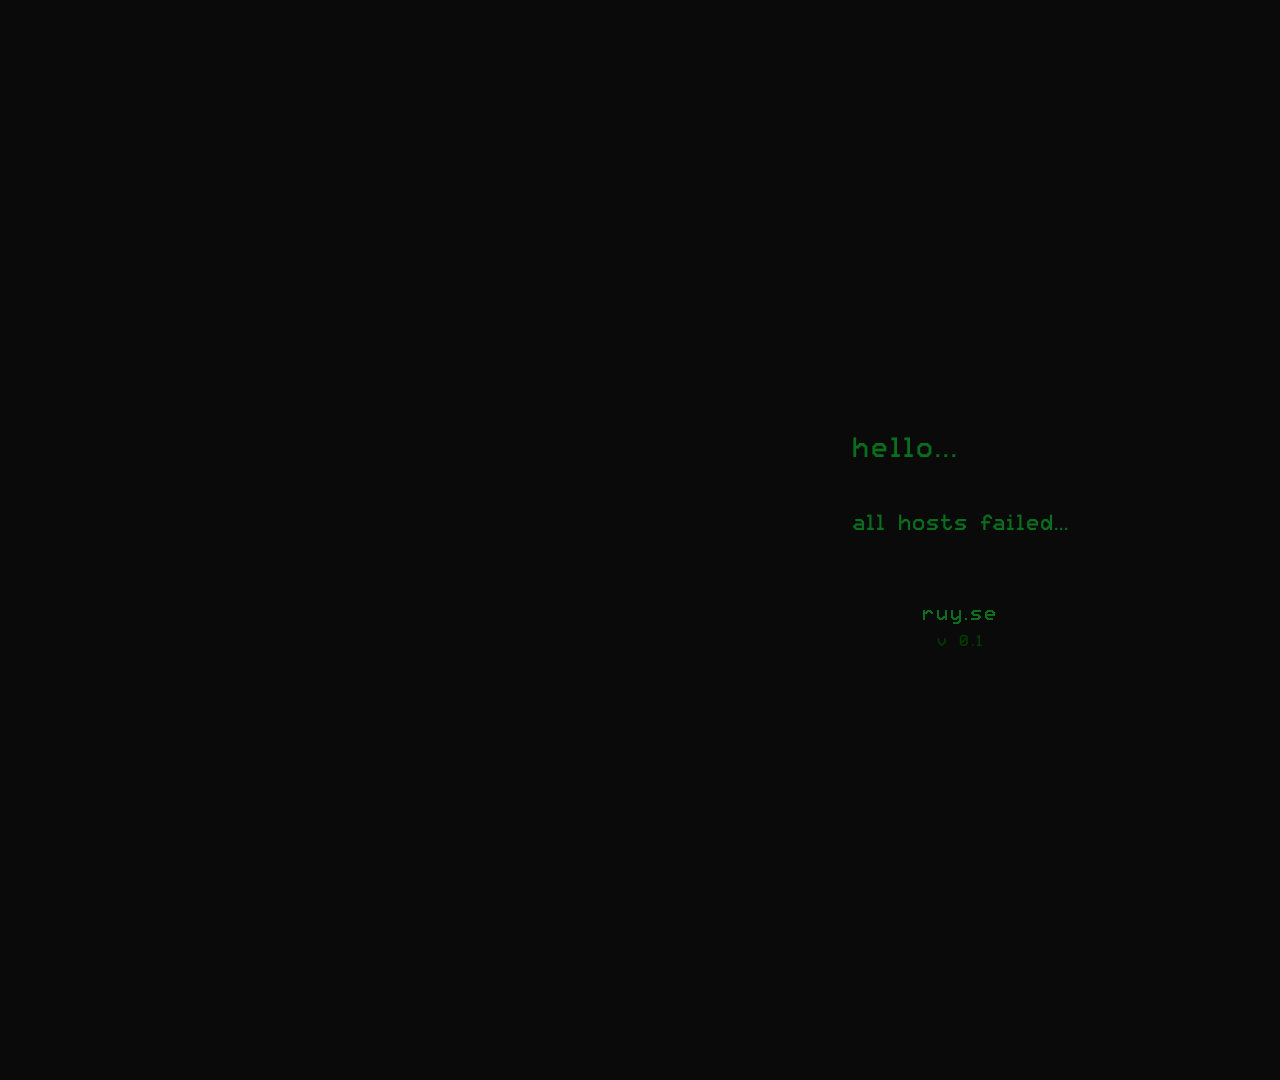
==== index.html @ 0ffc62c9 "Initial commit" ====
<!DOCTYPE html>
<html>
<head>
    <meta charset="utf-8">
    <meta name="viewport" content="width=1920, initial-scale=1.0">
    <title>IPTV Player</title>
    <link rel="stylesheet" href="css/style.css">
</head>
<body>
    <div id="app">

        <!-- ── AVPlay — always fullscreen behind everything ── -->
        <div id="player-container">
            <object id="av-player" type="application/avplayer"></object>
        </div>

        <!-- ── Loading screen ── -->
        <div id="loading">
            <div id="loading-box">
                <div id="loading-hello">hello...</div>
                <div id="loading-lines">
                    <div id="loading-cat"></div>
                    <div id="loading-ch"></div>
                </div>
                <div id="loading-brand">
                    <div>ruy.se</div>
                    <div class="version">v 0.1</div>
                </div>
            </div>
        </div>

        <!-- ── Home screen ── -->
        <div id="home-screen" class="screen hidden">
            <div id="home-left">
                <div id="home-header">what you do?</div>
                <div id="home-list"></div>
            </div>
            <div id="home-right">
                <img id="welcome-img" src="assets/welcome_img.jpg" alt="" />
            </div>
        </div>

        <!-- ── Channel/browse screen (split view overlay) ── -->
        <div id="channel-screen" class="screen hidden">
            <div id="panel-left">
                <div id="panel-title"></div>
                <div id="filter-bar" class="hidden">
                    <span class="filter-label">Filter:</span>
                    <input type="text" id="filter-input" placeholder="" autocomplete="off" />
                </div>
                <div id="channel-list"></div>
            </div>
            <div id="panel-right">
                <div id="now-playing">
                    <div id="np-title"></div>
                    <div id="np-info"></div>
                </div>
                <div id="video-window">
                    <!-- This is transparent — AVPlay renders behind it -->
                </div>
                <div id="fullscreen-hint">Full screen</div>
            </div>
        </div>

        <!-- ── Fullscreen overlay (just the info bar, player is already fullscreen) ── -->
        <div id="fs-overlay" class="hidden">
            <div id="fs-channel-info"></div>
        </div>

        <div id="buffering">buffering...</div>

        <!-- ── Footer ── -->
        <div id="footer">
            <div id="footer-left"><span id="clock"></span></div>
            <div id="footer-right">ruy.se - v 0.1</div>
        </div>

        <!-- ── Profile dialog (manual) ── -->
        <div id="profile-dialog" class="hidden">
            <div id="profile-dialog-box">
                <div id="profile-dialog-title">Add profile</div>
                <div class="pd-field">
                    <label class="pd-label">Name</label>
                    <input type="text" id="pd-name" class="pd-input" placeholder="display name" autocomplete="off" />
                </div>
                <div class="pd-field">
                    <label class="pd-label">Username</label>
                    <input type="text" id="pd-username" class="pd-input" placeholder="playlist credential" autocomplete="off" />
                </div>
                <div class="pd-field">
                    <label class="pd-label">Password</label>
                    <input type="text" id="pd-password" class="pd-input" autocomplete="off" />
                </div>
                <div class="pd-field">
                    <label class="pd-label">Search keywords</label>
                    <input type="text" id="pd-keywords" class="pd-input" placeholder="keyword1, keyword2, keyword3" autocomplete="off" />
                </div>
                <div id="pd-buttons">
                    <div id="pd-btn-back" class="pd-btn focused">Back</div>
                    <div id="pd-btn-save" class="pd-btn">Save</div>
                </div>
            </div>
        </div>

        <!-- ── QR code overlay ── -->
        <div id="qr-overlay" class="hidden">
            <div id="qr-box">
                <div id="qr-title">Scan to add profile</div>
                <div id="qr-container"></div>
                <div id="qr-hint">Scan with your phone, fill the form, then press OK</div>
            </div>
        </div>

        <!-- ── Code entry overlay ── -->
        <div id="code-overlay" class="hidden">
            <div id="code-box-overlay">
                <div id="code-title">Enter profile code</div>
                <div id="code-hint">Type the code from your phone</div>
                <input type="text" id="code-input" class="pd-input" placeholder="paste code here..." autocomplete="off" />
            </div>
        </div>

        <div id="debug-log"></div>
    </div>

    <script>
        if (typeof webapis === 'undefined') {
            window.__BROWSER_MODE__ = true;
            window.webapis = { avplay: {} };
            window.tizen = { tvinputdevice: { registerKey: function() {} } };
            document.getElementById('av-player').style.display = 'none';
        }
    </script>
    <script src="js/playlist.js"></script>
    <script src="js/xtream.js"></script>
    <script src="js/tagger.js"></script>
    <script src="js/player.js"></script>
    <script src="js/qrcode.min.js"></script>
    <script src="js/app.js"></script>
</body>
</html>
---- css/style.css ----
/* IPTV Player - Matrix Redesign */

@font-face {
    font-family: 'Matrix Sans';
    src: url('../fonts/MatrixSansVideo-Regular.woff2') format('woff2'),
         url('../fonts/MatrixSansVideo-Regular.ttf') format('truetype');
    font-weight: normal;
    font-style: normal;
    font-display: swap;
}

* {
    margin: 0;
    padding: 0;
    box-sizing: border-box;
}

:root {
    --g: #00ff41;
    --gd: #0a6e1e;
    --gdd: #003b00;
    --bg: #0a0a0a;
    --panel: rgba(0, 10, 0, 0.94);
    --glow: rgba(0, 255, 65, 0.12);
    --border: rgba(0, 255, 65, 0.1);
    --font: 'Matrix Sans', 'Courier New', monospace;
    --footer-h: 60px;
}

body {
    width: 1920px;
    height: 1080px;
    overflow: hidden;
    background: var(--bg);
    font-family: var(--font);
    color: var(--g);
}

#app {
    position: relative;
    width: 1920px;
    height: 1080px;
}

.hidden { display: none !important; }

/* ══════════════════════════════════════
   PLAYER — always fullscreen at z-index 1
   ══════════════════════════════════════ */

#player-container {
    position: absolute;
    top: 0; left: 0;
    width: 1920px; height: 1080px;
    z-index: 1;
}
#av-player { width: 1920px; height: 1080px; }

/* ══════════════════════════════════════
   SCREENS — overlay on top of player
   ══════════════════════════════════════ */

.screen {
    position: absolute;
    top: 0; left: 0;
    width: 1920px;
    height: calc(1080px - var(--footer-h));
    z-index: 10;
}

/* ══════════════════════════════════════
   LOADING SCREEN
   ══════════════════════════════════════ */

#loading {
    position: absolute;
    top: 0; left: 0;
    width: 1920px; height: 1080px;
    background: var(--bg);
    display: flex;
    align-items: center;
    justify-content: center;
    z-index: 100;
    transition: opacity 0.4s;
}
#loading.hidden { opacity: 0; pointer-events: none; }

#loading-box { text-align: center; }

#loading-hello {
    font-size: 28px;
    color: var(--gd);
    letter-spacing: 2px;
    margin-bottom: 40px;
    text-align: left;
}

#loading-lines {
    text-align: left;
    margin-bottom: 60px;
}
#loading-lines div {
    font-size: 22px;
    color: var(--gd);
    letter-spacing: 1px;
    line-height: 1.6;
}

#loading-brand {
    text-align: center;
    font-size: 20px;
    color: var(--gd);
    letter-spacing: 2px;
}
#loading-brand .version {
    font-size: 16px;
    color: var(--gdd);
    margin-top: 4px;
}

/* ══════════════════════════════════════
   FOOTER
   ══════════════════════════════════════ */

#footer {
    position: absolute;
    bottom: 0; left: 0;
    width: 1920px;
    height: var(--footer-h);
    display: flex;
    align-items: center;
    justify-content: space-between;
    padding: 0 50px;
    font-size: 18px;
    color: var(--gdd);
    letter-spacing: 1px;
    z-index: 50;
}

/* ══════════════════════════════════════
   HOME SCREEN
   ══════════════════════════════════════ */

#home-screen {
    display: flex;
    background: var(--bg);
}

#home-left {
    flex: 1;
    display: flex;
    flex-direction: column;
    padding: 50px 60px 20px;
}

#home-header {
    font-size: 26px;
    color: var(--g);
    letter-spacing: 2px;
    font-weight: bold;
    margin-bottom: 40px;
}

#home-list {
    flex: 1;
    overflow-y: auto;
}
#home-list::-webkit-scrollbar { width: 0; }

#home-right {
    display: flex;
    align-items: center;
    justify-content: center;
    padding: 60px 80px 60px 0;
}

#welcome-img {
    max-height: 100%;
    max-width: 100%;
    object-fit: contain;
    border: 1px solid var(--border);
}

/* Home menu items */
.hmi {
    padding: 12px 20px;
    font-size: 22px;
    color: var(--gd);
    letter-spacing: 1px;
    cursor: pointer;
    transition: color 0.1s;
}
.hmi.focused {
    color: var(--g);
    text-shadow: 0 0 8px var(--glow);
}
.hmi .prefix {
    color: var(--gdd);
    margin-right: 8px;
}
.hmi.focused .prefix {
    color: var(--gd);
}

.hmi.separator {
    margin-top: 30px;
    padding-top: 0;
}

.hmi.dim {
    font-size: 18px;
    color: var(--gdd);
}
.hmi.dim.focused {
    color: var(--gd);
    text-shadow: none;
}

.hmi.profile-item {
    font-size: 20px;
}

/* ══════════════════════════════════════
   CHANNEL SCREEN (split view)
   ══════════════════════════════════════ */

#channel-screen {
    display: flex;
}

#panel-left {
    width: 420px;
    height: 100%;
    display: flex;
    flex-direction: column;
    padding: 40px 0 20px;
    flex-shrink: 0;
    background: var(--bg);
}

#panel-title {
    font-size: 24px;
    color: var(--g);
    font-weight: bold;
    letter-spacing: 2px;
    padding: 0 40px;
    margin-bottom: 20px;
}

/* Filter bar */
#filter-bar {
    padding: 0 40px;
    margin-bottom: 12px;
    display: flex;
    align-items: center;
}
#filter-bar.hidden { display: none; }

.filter-label {
    font-size: 16px;
    color: var(--gd);
    margin-right: 8px;
    flex-shrink: 0;
}

#filter-input {
    flex: 1;
    background: transparent;
    border: none;
    border-bottom: 1px solid var(--border);
    padding: 8px 0;
    font-family: var(--font);
    font-size: 18px;
    color: var(--g);
    outline: none;
    letter-spacing: 1px;
}
#filter-input::placeholder { color: var(--gdd); }
#filter-input:focus { border-bottom-color: var(--g); }

#filter-bar.nav-focused #filter-input {
    border-bottom-color: var(--g);
    box-shadow: 0 1px 0 var(--g);
}

/* Channel list */
#channel-list {
    flex: 1;
    overflow-y: auto;
    padding: 4px 0;
}
#channel-list::-webkit-scrollbar { width: 0; }

/* Channel items */
.chi {
    padding: 10px 40px;
    font-size: 18px;
    color: var(--gd);
    letter-spacing: 1px;
    cursor: pointer;
    white-space: nowrap;
    overflow: hidden;
    text-overflow: ellipsis;
    transition: color 0.1s;
}
.chi.focused {
    color: var(--g);
    text-shadow: 0 0 6px var(--glow);
}
.chi .prefix {
    color: var(--gdd);
    margin-right: 6px;
}
.chi.focused .prefix { color: var(--gd); }
.chi.playing { color: var(--g); }
.chi .ch-fav { color: var(--g); margin-left: 6px; }
.chi .ch-tag { font-size: 12px; color: var(--gdd); margin-left: 8px; }
.chi.focused .ch-tag { color: var(--gd); }
.chi.empty { color: var(--gdd); font-style: italic; }

/* ══════════════════════════════════════
   RIGHT PANEL (info above/below video)
   ══════════════════════════════════════ */

#panel-right {
    flex: 1;
    display: flex;
    flex-direction: column;
    padding: 40px 50px 20px 30px;
}

#now-playing {
    margin-bottom: 16px;
    min-height: 56px;
}

#np-title {
    font-size: 22px;
    color: var(--g);
    letter-spacing: 1px;
    font-weight: bold;
}

#np-info {
    font-size: 16px;
    color: var(--gd);
    margin-top: 4px;
}

/* The video window is transparent — AVPlay renders behind at z-index 1 */
#video-window {
    flex: 1;
    min-height: 0;
    /* Transparent so AVPlay shows through */
}

#fullscreen-hint {
    font-size: 16px;
    color: var(--gdd);
    letter-spacing: 1px;
    padding: 12px 0 0;
    text-align: center;
}

/* ══════════════════════════════════════
   FULLSCREEN OVERLAY (info popup)
   ══════════════════════════════════════ */

#fs-overlay {
    position: absolute;
    bottom: 80px; left: 40px;
    z-index: 81;
    opacity: 0;
    transition: opacity 0.3s;
    pointer-events: none;
}
#fs-overlay.visible { opacity: 1; }

#fs-channel-info {
    background: var(--panel);
    border-left: 2px solid var(--g);
    padding: 12px 20px;
    font-size: 22px;
}

#buffering {
    position: absolute;
    top: 50%; left: 50%;
    transform: translate(-50%, -50%);
    font-size: 18px;
    color: var(--gd);
    letter-spacing: 2px;
    z-index: 82;
    display: none;
}
#buffering.visible { display: block; }

/* ══════════════════════════════════════
   DEBUG LOG
   ══════════════════════════════════════ */

#debug-log {
    position: absolute;
    top: 20px; right: 20px;
    width: 700px;
    max-height: 900px;
    overflow-y: auto;
    background: rgba(0, 6, 0, 0.92);
    border-left: 1px solid var(--border);
    padding: 16px;
    font-family: var(--font);
    font-size: 13px;
    line-height: 1.5;
    color: var(--gd);
    z-index: 200;
    white-space: pre-wrap;
    word-break: break-all;
}
#debug-log .debug-fail { color: #c33; }
#debug-log .debug-ok { color: var(--g); }
#debug-log .debug-info { color: var(--gdd); }
#debug-log .debug-try { color: #aa0; }

/* ══════════════════════════════════════
   PROFILE DIALOG
   ══════════════════════════════════════ */

#profile-dialog {
    position: absolute;
    top: 0; left: 0;
    width: 1920px; height: 1080px;
    background: rgba(0, 0, 0, 0.85);
    display: flex;
    align-items: center;
    justify-content: center;
    z-index: 90;
}
#profile-dialog.hidden { display: none; }

#profile-dialog-box {
    background: var(--bg);
    border: 1px solid var(--border);
    padding: 50px 60px;
    min-width: 600px;
    max-width: 700px;
}

#profile-dialog-title {
    font-size: 24px;
    color: var(--g);
    letter-spacing: 2px;
    font-weight: bold;
    margin-bottom: 40px;
}

.pd-field {
    margin-bottom: 24px;
}

.pd-label {
    display: block;
    font-size: 16px;
    color: var(--gd);
    letter-spacing: 1px;
    margin-bottom: 8px;
}

.pd-input {
    width: 100%;
    background: transparent;
    border: none;
    border-bottom: 1px solid var(--border);
    padding: 10px 0;
    font-family: var(--font);
    font-size: 20px;
    color: var(--g);
    outline: none;
    letter-spacing: 1px;
}
.pd-input::placeholder { color: var(--gdd); }
.pd-input:focus { border-bottom-color: var(--g); }
.pd-input.nav-focused { border-bottom-color: var(--g); box-shadow: 0 1px 0 var(--g); }

#pd-buttons {
    display: flex;
    gap: 30px;
    margin-top: 40px;
}

.pd-btn {
    font-family: var(--font);
    font-size: 20px;
    color: var(--gd);
    letter-spacing: 1px;
    cursor: pointer;
    padding: 10px 30px;
    border: 1px solid var(--border);
    transition: color 0.1s;
}
.pd-btn.focused {
    color: var(--g);
    border-color: var(--g);
    text-shadow: 0 0 8px var(--glow);
}

/* ══════════════════════════════════════
   QR CODE OVERLAY
   ══════════════════════════════════════ */

#qr-overlay, #code-overlay {
    position: absolute;
    top: 0; left: 0;
    width: 1920px; height: 1080px;
    background: rgba(0, 0, 0, 0.9);
    display: flex;
    align-items: center;
    justify-content: center;
    z-index: 90;
}
#qr-overlay.hidden, #code-overlay.hidden { display: none; }

#qr-box {
    text-align: center;
}

#qr-title, #code-title {
    font-size: 26px;
    color: var(--g);
    letter-spacing: 2px;
    font-weight: bold;
    margin-bottom: 40px;
}

#qr-container {
    display: inline-block;
    padding: 16px;
    background: #fff;
    margin-bottom: 30px;
}
#qr-container svg {
    display: block;
}

#qr-hint, #code-hint {
    font-size: 18px;
    color: var(--gd);
    letter-spacing: 1px;
}

/* Code entry */
#code-box-overlay {
    text-align: center;
    width: 700px;
}

#code-hint {
    margin-bottom: 30px;
}

#code-input {
    width: 100%;
    background: transparent;
    border: none;
    border-bottom: 1px solid var(--border);
    padding: 14px 0;
    font-family: var(--font);
    font-size: 22px;
    color: var(--g);
    outline: none;
    letter-spacing: 1px;
    text-align: center;
}
#code-input::placeholder { color: var(--gdd); }
#code-input:focus { border-bottom-color: var(--g); box-shadow: 0 1px 0 var(--g); }

@keyframes blink { 50% { opacity: 0; } }
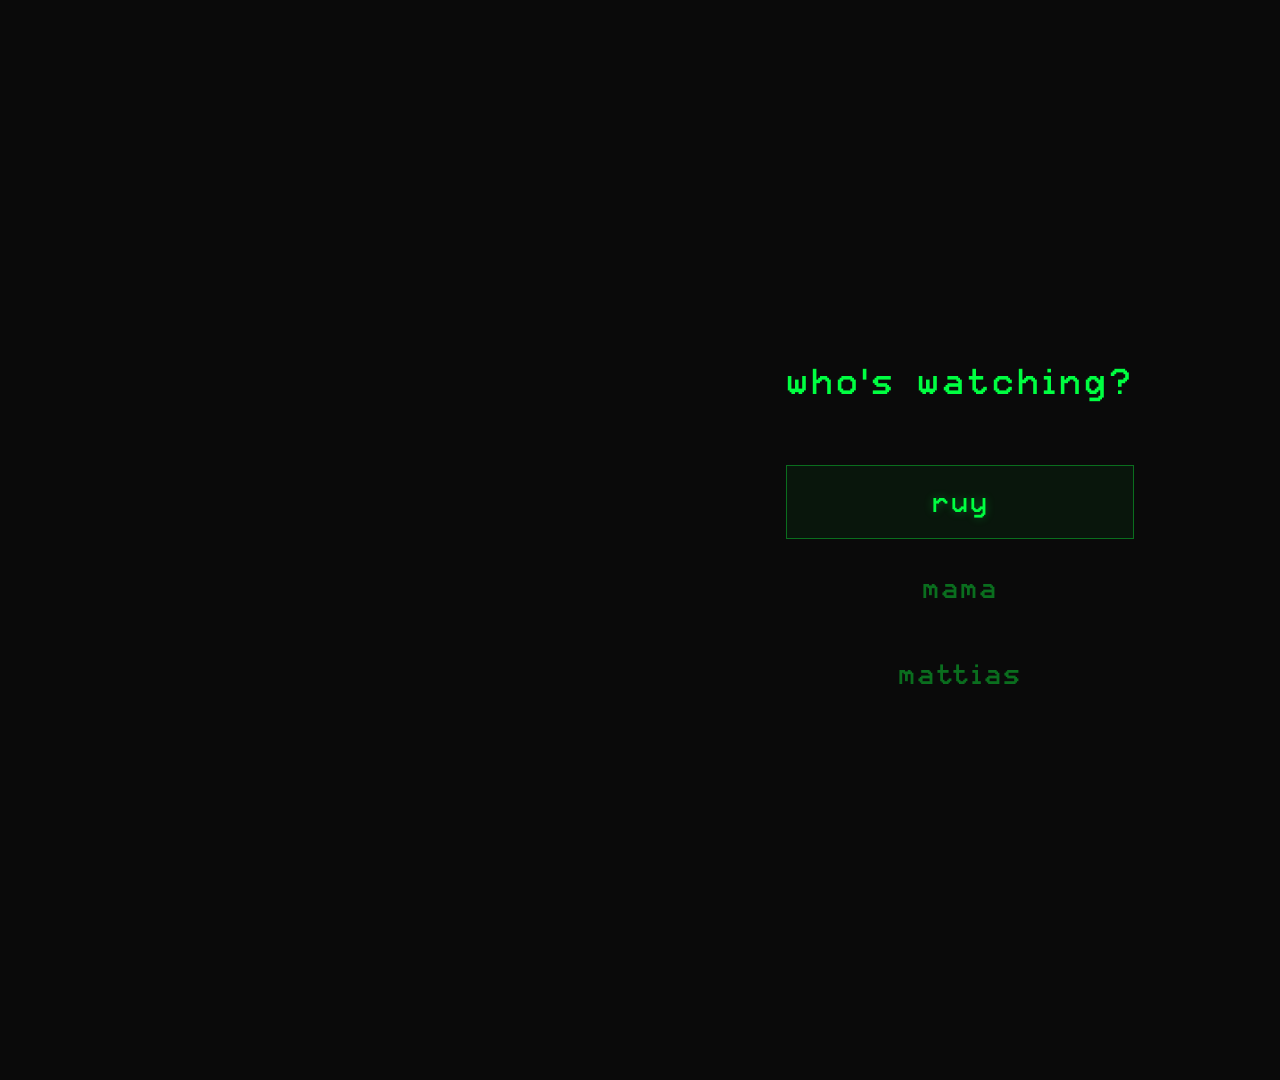
==== commit b56170f9: "Add category stats to loading screen" ====
--- a/index.html
+++ b/index.html
@@ -20,6 +20,7 @@
                 <div id="loading-hello">hello...</div>
                 <div id="loading-lines">
                     <div id="loading-cat"></div>
+                    <div id="loading-cat-names"></div>
                     <div id="loading-ch"></div>
                 </div>
                 <div id="loading-brand">
@@ -120,6 +121,14 @@
             </div>
         </div>
 
+        <!-- ── Profile picker (first launch) ── -->
+        <div id="profile-picker" class="hidden">
+            <div id="profile-picker-box">
+                <div id="picker-title">who's watching?</div>
+                <div id="profile-picker-list"></div>
+            </div>
+        </div>
+
         <div id="debug-log"></div>
     </div>
 
--- a/css/style.css
+++ b/css/style.css
@@ -105,6 +105,14 @@
     letter-spacing: 1px;
     line-height: 1.6;
 }
+#loading-cat-names {
+    font-size: 14px !important;
+    color: var(--gdd) !important;
+    letter-spacing: 0.5px !important;
+    max-width: 600px;
+    line-height: 1.5 !important;
+    margin: 4px 0 12px 0;
+}
 
 #loading-brand {
     text-align: center;
@@ -573,4 +581,40 @@
 #code-input::placeholder { color: var(--gdd); }
 #code-input:focus { border-bottom-color: var(--g); box-shadow: 0 1px 0 var(--g); }
 
+/* ── Profile picker ── */
+#profile-picker {
+    position: absolute; top: 0; left: 0;
+    width: 1920px; height: 1080px;
+    background: var(--bg);
+    display: flex; align-items: center; justify-content: center;
+    z-index: 95;
+}
+#profile-picker-box {
+    text-align: center;
+}
+#picker-title {
+    font-family: var(--font);
+    font-size: 36px;
+    color: var(--g);
+    letter-spacing: 3px;
+    margin-bottom: 60px;
+}
+.picker-item {
+    font-family: var(--font);
+    font-size: 28px;
+    color: var(--gd);
+    padding: 18px 80px;
+    margin: 12px 0;
+    letter-spacing: 2px;
+    cursor: pointer;
+    border: 1px solid transparent;
+    transition: all 0.15s;
+}
+.picker-item.focused {
+    color: var(--g);
+    border-color: var(--gd);
+    background: rgba(0, 255, 65, 0.05);
+    text-shadow: 0 0 10px rgba(0, 255, 65, 0.3);
+}
+
 @keyframes blink { 50% { opacity: 0; } }
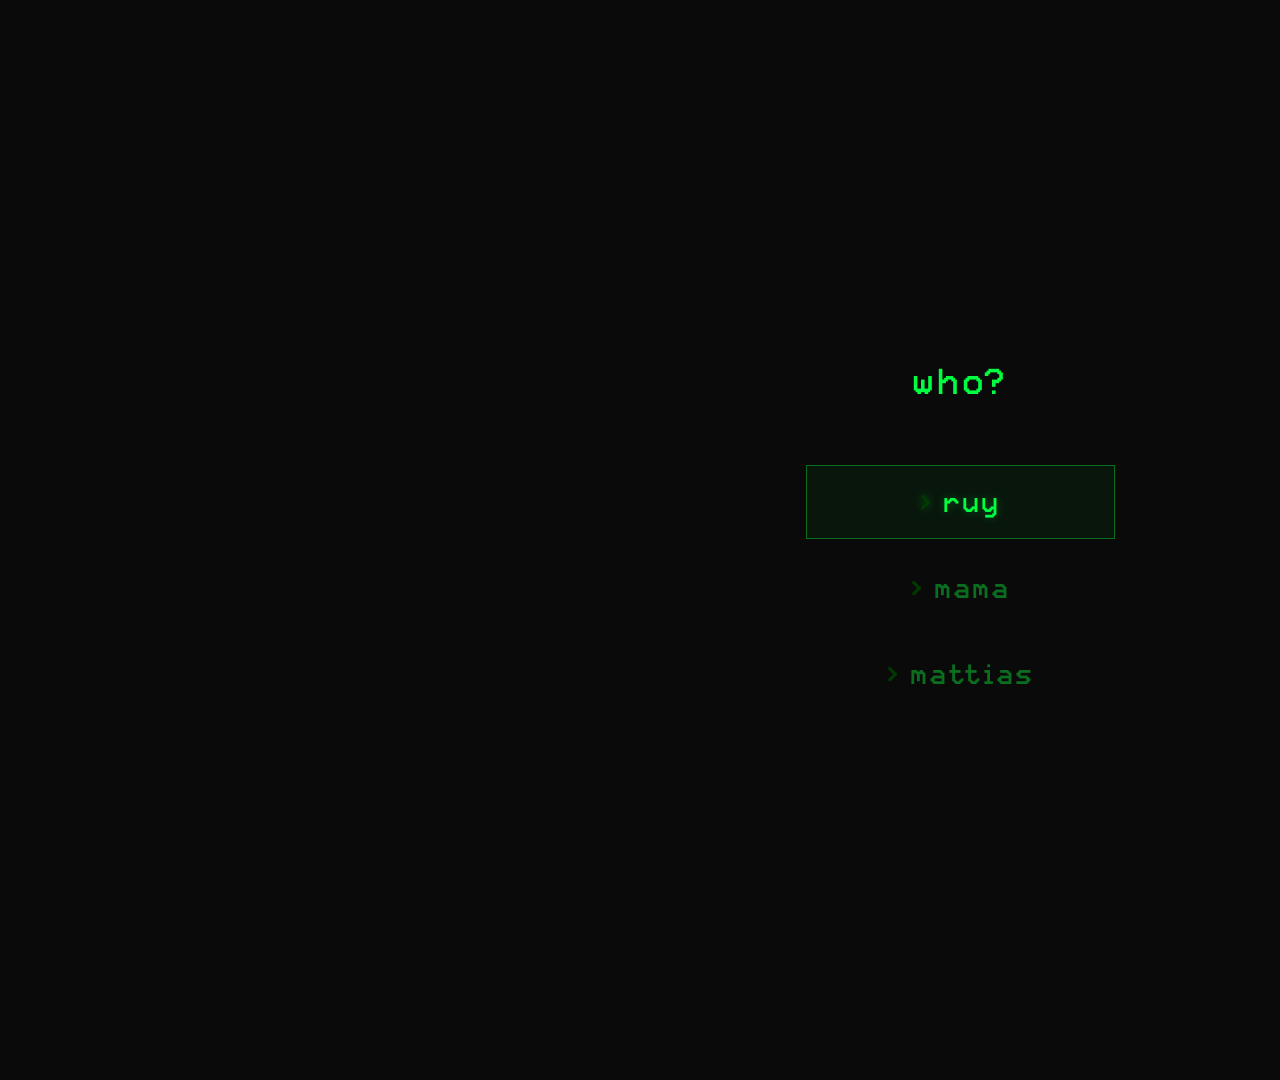
==== commit a9eed2f9: "Add football module, channel export tools, dev server, and UI updates" ====
--- a/index.html
+++ b/index.html
@@ -14,13 +14,24 @@
             <object id="av-player" type="application/avplayer"></object>
         </div>
 
+        <!-- ── PiP (Picture-in-Picture) secondary stream ── -->
+        <div id="pip-container" class="hidden">
+            <video id="pip-player" muted playsinline></video>
+            <div id="pip-border"></div>
+            <div id="pip-label">PiP</div>
+        </div>
+
+        <!-- ── PiP audio indicator (flashes on swap) ── -->
+        <div id="pip-audio-indicator" class="hidden">
+            <div id="pip-audio-text"></div>
+        </div>
+
         <!-- ── Loading screen ── -->
         <div id="loading">
             <div id="loading-box">
                 <div id="loading-hello">hello...</div>
                 <div id="loading-lines">
                     <div id="loading-cat"></div>
-                    <div id="loading-cat-names"></div>
                     <div id="loading-ch"></div>
                 </div>
                 <div id="loading-brand">
@@ -35,9 +46,15 @@
             <div id="home-left">
                 <div id="home-header">what you do?</div>
                 <div id="home-list"></div>
+                <div id="home-eye"><img src="icon.png" alt="" /></div>
             </div>
             <div id="home-right">
                 <img id="welcome-img" src="assets/welcome_img.jpg" alt="" />
+                <div id="scores-panel" class="hidden">
+                    <div id="scores-header">today's games</div>
+                    <div id="scores-scroll"></div>
+                    <div id="scores-hint">press RIGHT to browse matches</div>
+                </div>
             </div>
         </div>
 
@@ -50,6 +67,7 @@
                     <input type="text" id="filter-input" placeholder="" autocomplete="off" />
                 </div>
                 <div id="channel-list"></div>
+                <div id="channel-counter"></div>
             </div>
             <div id="panel-right">
                 <div id="now-playing">
@@ -66,6 +84,55 @@
         <!-- ── Fullscreen overlay (just the info bar, player is already fullscreen) ── -->
         <div id="fs-overlay" class="hidden">
             <div id="fs-channel-info"></div>
+        </div>
+
+        <!-- ── Playback controls overlay (seek bar + state) ── -->
+        <div id="playback-controls" class="hidden">
+            <div id="playback-state"></div>
+            <div id="playback-bar-wrap">
+                <div id="playback-time-current">0:00</div>
+                <div id="playback-bar">
+                    <div id="playback-bar-fill"></div>
+                </div>
+                <div id="playback-time-total">0:00</div>
+            </div>
+        </div>
+
+        <!-- ── Subtitle display (rendered over fullscreen video) ── -->
+        <div id="subtitle-display" class="hidden">
+            <div id="subtitle-text"></div>
+        </div>
+
+        <!-- ── Subtitle track indicator (flashes on toggle) ── -->
+        <div id="subtitle-indicator" class="hidden">
+            <div id="subtitle-indicator-text"></div>
+        </div>
+
+        <!-- ── Left panel overlay (menu/channels while watching) ── -->
+        <div id="left-overlay" class="hidden">
+            <div id="lo-inner">
+                <div id="lo-header"></div>
+                <div id="lo-scroll"></div>
+                <div id="lo-hint"></div>
+            </div>
+        </div>
+
+        <!-- ── Live scores overlay (shown while watching) ── -->
+        <div id="scores-overlay" class="hidden">
+            <div id="scores-overlay-inner">
+                <div id="so-header">live scores</div>
+                <div id="so-scroll"></div>
+                <div id="so-hint">UP/DOWN browse · OK search · LEFT close</div>
+            </div>
+        </div>
+
+        <!-- ── VOD controls overlay (shown while watching VOD) ── -->
+        <div id="vod-overlay" class="hidden">
+            <div id="vod-overlay-inner">
+                <div id="vo-header">controls</div>
+                <div id="vo-scroll"></div>
+                <div id="vo-hint">UP/DOWN browse · OK select · LEFT close</div>
+            </div>
         </div>
 
         <div id="buffering">buffering...</div>
@@ -121,12 +188,52 @@
             </div>
         </div>
 
-        <!-- ── Profile picker (first launch) ── -->
+        <!-- ── Category log overlay ── -->
+        <div id="category-log-overlay" class="hidden">
+            <div id="category-log-box">
+                <div id="category-log-tabs">
+                    <div class="cat-tab active" id="cat-tab-loaded">Loaded</div>
+                    <div class="cat-tab" id="cat-tab-skipped">Skipped</div>
+                </div>
+                <div id="category-log-scroll">
+                    <div id="category-log-list"></div>
+                </div>
+                <div id="category-log-hint">LEFT/RIGHT switch tabs · UP/DOWN scroll · BACK close</div>
+            </div>
+        </div>
+
+        <!-- ── Account picker (first, pick IPTV login) ── -->
+        <div id="account-picker" class="hidden">
+            <div id="account-picker-box">
+                <div id="account-picker-title">who?</div>
+                <div id="account-picker-list"></div>
+            </div>
+        </div>
+
+        <!-- ── Profile picker (then, pick what to watch) ── -->
         <div id="profile-picker" class="hidden">
             <div id="profile-picker-box">
-                <div id="picker-title">who's watching?</div>
+                <div id="picker-title">watch</div>
                 <div id="profile-picker-list"></div>
-            </div>
+                <div id="picker-separator"></div>
+                <div id="picker-quit" class="picker-item picker-quit-item">quit</div>
+            </div>
+        </div>
+
+        <!-- ── Unsupported profile screen ── -->
+        <div id="unsupported-screen" class="screen hidden">
+            <div id="unsupported-box">
+                <div id="unsupported-title"></div>
+                <div id="unsupported-msg">Not yet supported.</div>
+                <div id="unsupported-hint">press BACK to return</div>
+            </div>
+        </div>
+
+        <!-- ── Goal notification toast ── -->
+        <div id="goal-toast">
+            <div class="goal-toast-title">GOAL!</div>
+            <div class="goal-toast-body"></div>
+            <div class="goal-toast-score"></div>
         </div>
 
         <div id="debug-log"></div>
@@ -135,15 +242,48 @@
     <script>
         if (typeof webapis === 'undefined') {
             window.__BROWSER_MODE__ = true;
-            window.webapis = { avplay: {} };
             window.tizen = { tvinputdevice: { registerKey: function() {} } };
             document.getElementById('av-player').style.display = 'none';
+
+            // Stub AVPlay API for browser testing
+            var _state = 'NONE';
+            window.webapis = { avplay: {
+                open: function(url) { _state = 'IDLE'; console.log('[BrowserPlayer] open:', url); },
+                close: function() { _state = 'NONE'; },
+                setDisplayRect: function() {},
+                setListener: function() {},
+                setStreamingProperty: function() {},
+                prepareAsync: function(ok, fail) { _state = 'READY'; if (ok) setTimeout(ok, 100); },
+                play: function() { _state = 'PLAYING'; console.log('[BrowserPlayer] play'); },
+                stop: function() { _state = 'IDLE'; },
+                pause: function() { _state = 'PAUSED'; },
+                getState: function() { return _state; },
+                getTotalTrackInfo: function() { return [
+                    { type: 'VIDEO', index: 0, extra_info: '' },
+                    { type: 'AUDIO', index: 1, extra_info: '' },
+                    { type: 'TEXT', index: 2, extra_info: 'English' },
+                    { type: 'TEXT', index: 3, extra_info: 'Swedish' }
+                ]; },
+                setSelectTrack: function(type, idx) { console.log('[BrowserPlayer] setSelectTrack:', type, idx); },
+                getCurrentTime: function() { return 30000; },
+                getDuration: function() { return 5400000; },
+                seekTo: function(pos, ok, fail) { console.log('[BrowserPlayer] seekTo:', pos); if (ok) ok(); }
+            }};
+            // Stub tizen audio control for browser
+            window.tizen = window.tizen || {};
+            window.tizen.tvaudiocontrol = {
+                setMute: function(m) { console.log('[BrowserAudio] mute:', m); },
+                isMute: function() { return false; }
+            };
+            // Register BLUE key for PiP
+            window.tizen.tvinputdevice.registerKey = function(k) { console.log('[BrowserInput] register:', k); };
         }
     </script>
     <script src="js/playlist.js"></script>
     <script src="js/xtream.js"></script>
     <script src="js/tagger.js"></script>
     <script src="js/player.js"></script>
+    <script src="js/football.js"></script>
     <script src="js/qrcode.min.js"></script>
     <script src="js/app.js"></script>
 </body>
--- a/css/style.css
+++ b/css/style.css
@@ -105,15 +105,6 @@
     letter-spacing: 1px;
     line-height: 1.6;
 }
-#loading-cat-names {
-    font-size: 14px !important;
-    color: var(--gdd) !important;
-    letter-spacing: 0.5px !important;
-    max-width: 600px;
-    line-height: 1.5 !important;
-    margin: 4px 0 12px 0;
-}
-
 #loading-brand {
     text-align: center;
     font-size: 20px;
@@ -153,12 +144,17 @@
     display: flex;
     background: var(--bg);
 }
+/* When video is playing behind the home screen */
+#home-screen.video-behind {
+    background: rgba(6, 6, 6, 0.88);
+}
 
 #home-left {
-    flex: 1;
+    width: 420px;
+    flex-shrink: 0;
     display: flex;
     flex-direction: column;
-    padding: 50px 60px 20px;
+    padding: 50px 40px 20px;
 }
 
 #home-header {
@@ -176,10 +172,21 @@
 #home-list::-webkit-scrollbar { width: 0; }
 
 #home-right {
+    flex: 1;
     display: flex;
     align-items: center;
     justify-content: center;
-    padding: 60px 80px 60px 0;
+    padding: 60px 60px 60px 0;
+    min-width: 0;
+    overflow: hidden;
+}
+/* When video plays behind and no scores, right side is empty/transparent */
+#home-screen.video-behind #home-right:not(.scores-active) {
+    background: transparent;
+}
+#home-right.scores-active {
+    align-items: stretch;
+    padding: 50px 60px 20px 20px;
 }
 
 #welcome-img {
@@ -581,6 +588,100 @@
 #code-input::placeholder { color: var(--gdd); }
 #code-input:focus { border-bottom-color: var(--g); box-shadow: 0 1px 0 var(--g); }
 
+/* ── Category log ── */
+#category-log-overlay {
+    position: absolute; top: 0; left: 0;
+    width: 1920px; height: 1080px;
+    background: rgba(0, 0, 0, 0.95);
+    display: flex; align-items: center; justify-content: center;
+    z-index: 90;
+}
+#category-log-box {
+    width: 700px;
+    max-height: 900px;
+    display: flex;
+    flex-direction: column;
+}
+#category-log-tabs {
+    display: flex;
+    gap: 0;
+    margin-bottom: 20px;
+}
+.cat-tab {
+    font-family: var(--font);
+    font-size: 20px;
+    color: var(--gdd);
+    letter-spacing: 2px;
+    padding: 12px 32px;
+    border-bottom: 2px solid transparent;
+    cursor: pointer;
+    flex: 1;
+    text-align: center;
+}
+.cat-tab.active {
+    color: var(--g);
+    border-bottom-color: var(--g);
+}
+#category-log-scroll {
+    overflow-y: auto;
+    max-height: 760px;
+}
+.cat-item {
+    font-family: var(--font);
+    font-size: 18px;
+    padding: 8px 16px;
+    letter-spacing: 0.5px;
+    border-bottom: 1px solid rgba(0, 255, 65, 0.04);
+}
+.cat-item-loaded { color: var(--g); }
+.cat-item-skipped { color: var(--gdd); }
+.cat-item-empty { color: var(--gdd); font-style: italic; }
+#category-log-hint {
+    font-family: var(--font);
+    font-size: 13px;
+    color: var(--gdd);
+    letter-spacing: 1px;
+    text-align: center;
+    margin-top: 16px;
+}
+
+/* ── Profile picker ── */
+/* ── Account picker ── */
+#account-picker {
+    position: absolute; top: 0; left: 0;
+    width: 1920px; height: 1080px;
+    background: var(--bg);
+    display: flex; align-items: center; justify-content: center;
+    z-index: 96;
+}
+#account-picker-box {
+    text-align: center;
+}
+#account-picker-title {
+    font-family: var(--font);
+    font-size: 36px;
+    color: var(--g);
+    letter-spacing: 3px;
+    margin-bottom: 60px;
+}
+.account-item {
+    font-family: var(--font);
+    font-size: 28px;
+    color: var(--gd);
+    padding: 18px 80px;
+    margin: 12px 0;
+    letter-spacing: 2px;
+    cursor: pointer;
+    border: 1px solid transparent;
+    transition: all 0.15s;
+}
+.account-item.focused {
+    color: var(--g);
+    border-color: var(--gd);
+    background: rgba(0, 255, 65, 0.05);
+    text-shadow: 0 0 10px rgba(0, 255, 65, 0.3);
+}
+
 /* ── Profile picker ── */
 #profile-picker {
     position: absolute; top: 0; left: 0;
@@ -616,5 +717,1019 @@
     background: rgba(0, 255, 65, 0.05);
     text-shadow: 0 0 10px rgba(0, 255, 65, 0.3);
 }
-
-@keyframes blink { 50% { opacity: 0; } }
+.picker-prefix {
+    color: var(--gdd);
+    margin-right: 10px;
+}
+.picker-item.focused .picker-prefix {
+    color: var(--gd);
+}
+#picker-separator {
+    width: 120px;
+    height: 1px;
+    background: var(--border);
+    margin: 24px auto;
+}
+.picker-quit-item {
+    font-size: 22px;
+    color: var(--gdd);
+    padding: 14px 80px;
+}
+.picker-quit-item.focused {
+    color: var(--gd);
+    border-color: var(--gdd);
+    background: rgba(0, 255, 65, 0.03);
+    text-shadow: none;
+}
+
+/* ══════════════════════════════════════
+   LIVE SCORES PANEL (home right)
+   ══════════════════════════════════════ */
+
+#scores-panel {
+    width: 100%;
+    max-width: 820px;
+    height: 100%;
+    display: flex;
+    flex-direction: column;
+    overflow: hidden;
+}
+
+#scores-header {
+    font-size: 22px;
+    color: var(--gd);
+    letter-spacing: 2px;
+    margin-bottom: 16px;
+    flex-shrink: 0;
+}
+
+#scores-scroll {
+    flex: 1;
+    overflow-y: auto;
+    padding-right: 8px;
+}
+#scores-scroll::-webkit-scrollbar { width: 0; }
+
+#scores-hint {
+    font-size: 13px;
+    color: var(--gdd);
+    letter-spacing: 1px;
+    text-align: center;
+    margin-top: 12px;
+    flex-shrink: 0;
+    transition: opacity 0.3s;
+}
+#scores-hint.active {
+    color: var(--gd);
+}
+
+/* Competition header */
+.scores-comp {
+    font-size: 14px;
+    color: var(--gdd);
+    letter-spacing: 2px;
+    text-transform: uppercase;
+    padding: 14px 0 6px;
+    border-bottom: 1px solid rgba(0, 255, 65, 0.06);
+    margin-bottom: 4px;
+}
+.scores-comp:first-child {
+    padding-top: 0;
+}
+
+/* Match row */
+.match-row {
+    display: flex;
+    align-items: center;
+    padding: 8px 12px;
+    font-size: 18px;
+    color: var(--gd);
+    letter-spacing: 0.5px;
+    border-left: 2px solid transparent;
+    transition: all 0.1s;
+    cursor: pointer;
+}
+.match-row.focused {
+    color: var(--g);
+    border-left-color: var(--g);
+    background: rgba(0, 255, 65, 0.04);
+    text-shadow: 0 0 6px var(--glow);
+}
+
+.match-status {
+    width: 52px;
+    font-size: 14px;
+    color: var(--gdd);
+    flex-shrink: 0;
+    text-align: center;
+}
+.match-row.focused .match-status {
+    color: var(--gd);
+}
+.match-status.live {
+    color: #ff3333;
+    font-weight: bold;
+}
+.match-row.focused .match-status.live {
+    color: #ff5555;
+}
+
+.match-teams {
+    flex: 1;
+    display: flex;
+    flex-direction: column;
+    min-width: 0;
+    gap: 1px;
+}
+
+.match-team {
+    display: flex;
+    align-items: center;
+    gap: 10px;
+}
+
+.team-name {
+    flex: 1;
+    white-space: nowrap;
+    overflow: hidden;
+    text-overflow: ellipsis;
+    font-size: 17px;
+}
+
+.team-score {
+    font-size: 20px;
+    font-weight: bold;
+    width: 28px;
+    text-align: center;
+    color: var(--gd);
+}
+.match-row.focused .team-score {
+    color: var(--g);
+}
+.team-score.live {
+    color: var(--g);
+}
+.team-score.goal {
+    color: #ff3333;
+    animation: goal-blink 0.6s ease-in-out 6;
+}
+.match-row.goal-row {
+    background: rgba(255, 51, 51, 0.08);
+}
+
+.match-vs {
+    font-size: 14px;
+    color: var(--gdd);
+    text-align: center;
+    padding: 2px 0;
+}
+
+/* No matches state */
+.scores-empty {
+    font-size: 18px;
+    color: var(--gdd);
+    font-style: italic;
+    padding: 40px 0;
+    text-align: center;
+}
+
+.scores-error {
+    font-size: 16px;
+    color: #c33;
+    padding: 20px 0;
+    text-align: center;
+}
+
+.scores-loading {
+    font-size: 16px;
+    color: var(--gdd);
+    letter-spacing: 1px;
+    padding: 40px 0;
+    text-align: center;
+}
+
+/* ══════════════════════════════════════
+   LEFT OVERLAY (menu/channels while watching)
+   ══════════════════════════════════════ */
+
+#left-overlay {
+    position: absolute;
+    top: 0; left: 0;
+    width: 420px;
+    height: calc(1080px - var(--footer-h));
+    background: rgba(0, 6, 0, 0.92);
+    border-right: 1px solid var(--border);
+    z-index: 85;
+    display: flex;
+    flex-direction: column;
+    padding: 30px 24px 16px;
+    transform: translateX(-100%);
+    transition: transform 0.25s ease-out;
+}
+#left-overlay.visible {
+    transform: translateX(0);
+}
+
+#lo-header {
+    font-size: 18px;
+    color: var(--gd);
+    letter-spacing: 2px;
+    margin-bottom: 16px;
+    flex-shrink: 0;
+}
+
+#lo-scroll {
+    flex: 1;
+    overflow-y: auto;
+}
+#lo-scroll::-webkit-scrollbar { width: 0; }
+
+#lo-hint {
+    font-size: 12px;
+    color: var(--gdd);
+    letter-spacing: 1px;
+    text-align: center;
+    margin-top: 10px;
+    flex-shrink: 0;
+}
+
+/* Reuse .hmi styles in left overlay — slightly compact */
+#lo-scroll .lo-item {
+    padding: 10px 16px;
+    font-size: 18px;
+    color: var(--gd);
+    letter-spacing: 1px;
+    cursor: pointer;
+    transition: color 0.1s;
+    white-space: nowrap;
+    overflow: hidden;
+    text-overflow: ellipsis;
+}
+#lo-scroll .lo-item.focused {
+    color: var(--g);
+    text-shadow: 0 0 6px var(--glow);
+}
+#lo-scroll .lo-item .prefix {
+    color: var(--gdd);
+    margin-right: 6px;
+}
+#lo-scroll .lo-item.focused .prefix {
+    color: var(--gd);
+}
+#lo-scroll .lo-item.dim {
+    font-size: 15px;
+    color: var(--gdd);
+}
+#lo-scroll .lo-item.dim.focused {
+    color: var(--gd);
+    text-shadow: none;
+}
+#lo-scroll .lo-sep {
+    height: 1px;
+    background: var(--border);
+    margin: 10px 16px;
+}
+#lo-scroll .lo-item.playing {
+    color: var(--g);
+}
+
+/* ══════════════════════════════════════
+   SCORES OVERLAY (while watching)
+   ══════════════════════════════════════ */
+
+#scores-overlay {
+    position: absolute;
+    top: 0; right: 0;
+    width: 420px;
+    height: calc(1080px - var(--footer-h));
+    background: rgba(0, 6, 0, 0.92);
+    border-left: 1px solid var(--border);
+    z-index: 85;
+    display: flex;
+    flex-direction: column;
+    padding: 30px 24px 16px;
+    transform: translateX(100%);
+    transition: transform 0.25s ease-out;
+}
+#scores-overlay.visible {
+    transform: translateX(0);
+}
+
+#so-header {
+    font-size: 18px;
+    color: var(--gd);
+    letter-spacing: 2px;
+    margin-bottom: 16px;
+    flex-shrink: 0;
+}
+
+#so-scroll {
+    flex: 1;
+    overflow-y: auto;
+}
+#so-scroll::-webkit-scrollbar { width: 0; }
+
+#so-hint {
+    font-size: 12px;
+    color: var(--gdd);
+    letter-spacing: 1px;
+    text-align: center;
+    margin-top: 10px;
+    flex-shrink: 0;
+}
+
+/* Reuse match-row styles but slightly smaller for overlay */
+#so-scroll .scores-comp {
+    font-size: 12px;
+    padding: 10px 0 4px;
+}
+
+#so-scroll .match-row {
+    padding: 6px 8px;
+    font-size: 16px;
+}
+
+/* Selectable competition headers */
+.scores-comp.selectable {
+    cursor: pointer;
+    transition: color 0.1s;
+}
+.scores-comp.selectable.focused {
+    color: var(--g);
+    border-bottom-color: var(--g);
+}
+
+#so-scroll .scores-comp.selectable.focused {
+    color: var(--g);
+    border-bottom-color: var(--g);
+}
+
+#so-scroll .match-status {
+    width: 44px;
+    font-size: 12px;
+}
+
+#so-scroll .team-name {
+    font-size: 15px;
+}
+
+#so-scroll .team-score {
+    font-size: 17px;
+    width: 24px;
+}
+
+/* ── Standings table (inside scores overlay) ── */
+.st-header-row {
+    display: flex;
+    align-items: center;
+    padding: 8px 6px;
+    border-bottom: 1px solid rgba(0, 255, 65, 0.2);
+    margin-bottom: 4px;
+    font-size: 11px;
+    color: var(--gdd);
+    letter-spacing: 1px;
+    text-transform: uppercase;
+}
+.st-row {
+    display: flex;
+    align-items: center;
+    padding: 7px 6px;
+    font-size: 14px;
+    color: var(--fg);
+    border-radius: 3px;
+    transition: background 0.15s;
+    cursor: pointer;
+}
+.st-row.focused {
+    background: rgba(0, 255, 65, 0.12);
+    color: var(--g);
+}
+.st-pos {
+    width: 28px;
+    text-align: center;
+    flex-shrink: 0;
+    font-family: 'Courier New', monospace;
+    font-size: 13px;
+    color: var(--gd);
+}
+.st-row.focused .st-pos {
+    color: var(--g);
+}
+.st-team {
+    flex: 1;
+    overflow: hidden;
+    text-overflow: ellipsis;
+    white-space: nowrap;
+    padding-right: 6px;
+}
+.st-stat {
+    width: 28px;
+    text-align: center;
+    flex-shrink: 0;
+    font-size: 13px;
+    color: var(--gdd);
+}
+.st-row.focused .st-stat {
+    color: var(--fg);
+}
+.st-pts {
+    width: 34px;
+    text-align: center;
+    flex-shrink: 0;
+    font-weight: bold;
+    font-size: 15px;
+    color: var(--g);
+}
+
+/* ── Match detail view ── */
+.md-score-block {
+    text-align: center;
+    padding: 12px 0 16px;
+    border-bottom: 1px solid var(--border);
+    margin-bottom: 12px;
+}
+.md-team-name {
+    font-size: 15px;
+    color: var(--g);
+    letter-spacing: 1px;
+}
+.md-score {
+    font-size: 36px;
+    font-weight: bold;
+    color: var(--fg);
+    margin: 6px 0 2px;
+    font-family: var(--mono);
+}
+.md-sub-score {
+    font-size: 12px;
+    color: var(--gd);
+    margin-bottom: 4px;
+}
+.md-info-line {
+    font-size: 11px;
+    color: var(--gdd);
+    margin-top: 4px;
+}
+.md-section {
+    font-size: 11px;
+    color: var(--g);
+    letter-spacing: 2px;
+    text-transform: uppercase;
+    margin-top: 16px;
+    margin-bottom: 6px;
+    padding-bottom: 4px;
+    border-bottom: 1px solid var(--border);
+}
+.md-section-title {
+    font-size: 11px;
+    color: var(--g);
+    letter-spacing: 2px;
+    text-transform: uppercase;
+    margin-bottom: 6px;
+    padding-bottom: 4px;
+    border-bottom: 1px solid var(--border);
+}
+.md-event {
+    display: flex;
+    align-items: baseline;
+    padding: 3px 0;
+    font-size: 13px;
+    color: var(--fg);
+}
+.md-minute {
+    width: 36px;
+    flex-shrink: 0;
+    color: var(--gd);
+    font-family: var(--mono);
+    font-size: 12px;
+    text-align: right;
+    margin-right: 10px;
+}
+.md-event-text {
+    flex: 1;
+}
+.md-event-dim {
+    color: var(--gdd);
+    font-size: 12px;
+}
+.md-card-yellow {
+    display: inline-block;
+    width: 10px;
+    height: 13px;
+    background: #e6c700;
+    border-radius: 1px;
+    margin-right: 6px;
+    vertical-align: middle;
+}
+.md-card-red {
+    display: inline-block;
+    width: 10px;
+    height: 13px;
+    background: #d32f2f;
+    border-radius: 1px;
+    margin-right: 6px;
+    vertical-align: middle;
+}
+.md-lineup-row {
+    display: flex;
+    align-items: center;
+    padding: 2px 0;
+    font-size: 13px;
+    color: var(--fg);
+}
+.md-shirt {
+    width: 26px;
+    flex-shrink: 0;
+    text-align: right;
+    margin-right: 8px;
+    color: var(--gd);
+    font-family: var(--mono);
+    font-size: 12px;
+}
+.md-player-name {
+    flex: 1;
+}
+.md-position {
+    width: 28px;
+    flex-shrink: 0;
+    text-align: right;
+    color: var(--gdd);
+    font-size: 11px;
+    font-family: var(--mono);
+}
+.md-bench-label {
+    font-size: 11px;
+    color: var(--gdd);
+    margin: 8px 0 4px;
+    letter-spacing: 1px;
+}
+.md-bench {
+    font-size: 12px;
+    color: var(--gdd);
+    line-height: 1.6;
+}
+.md-sub-in {
+    color: var(--g);
+}
+.md-sub-out {
+    color: var(--gdd);
+}
+.md-sub-arrow {
+    color: var(--gd);
+    margin: 0 4px;
+}
+
+/* ── VOD controls overlay (right panel for movies/series) ── */
+#vod-overlay {
+    position: absolute;
+    top: 0; right: 0;
+    width: 420px;
+    height: calc(1080px - var(--footer-h));
+    background: rgba(0, 6, 0, 0.92);
+    border-left: 1px solid var(--border);
+    z-index: 85;
+    display: flex;
+    flex-direction: column;
+    padding: 30px 24px 16px;
+    transform: translateX(100%);
+    transition: transform 0.25s ease-out;
+}
+#vod-overlay.visible {
+    transform: translateX(0);
+}
+#vo-header {
+    font-size: 18px;
+    color: var(--gd);
+    letter-spacing: 2px;
+    margin-bottom: 16px;
+    flex-shrink: 0;
+}
+#vo-scroll {
+    flex: 1;
+    overflow-y: auto;
+}
+#vo-scroll::-webkit-scrollbar { width: 0; }
+
+#vo-hint {
+    font-size: 12px;
+    color: var(--gdd);
+    letter-spacing: 1px;
+    text-align: center;
+    margin-top: 10px;
+    flex-shrink: 0;
+}
+
+/* VOD overlay section headers */
+.vo-section {
+    font-size: 12px;
+    color: var(--gdd);
+    letter-spacing: 2px;
+    text-transform: uppercase;
+    padding: 14px 0 6px;
+    border-bottom: 1px solid rgba(0, 255, 65, 0.1);
+    margin-bottom: 4px;
+}
+.vo-section:first-child {
+    padding-top: 0;
+}
+
+/* VOD overlay items (actions, subtitle tracks) */
+.vo-item {
+    padding: 10px 12px;
+    font-size: 16px;
+    color: var(--fg);
+    cursor: pointer;
+    border-radius: 4px;
+    transition: background 0.15s;
+}
+.vo-item.focused {
+    background: rgba(0, 255, 65, 0.12);
+    color: var(--g);
+}
+.vo-item .prefix {
+    color: var(--g);
+    margin-right: 8px;
+    opacity: 0;
+}
+.vo-item.focused .prefix {
+    opacity: 1;
+}
+.vo-item.active {
+    color: var(--g);
+}
+.vo-item.active::after {
+    content: ' ✓';
+    opacity: 0.6;
+}
+
+/* VOD overlay info block */
+.vo-info {
+    padding: 8px 12px;
+    font-size: 14px;
+    color: var(--gdd);
+    line-height: 1.6;
+}
+.vo-info-label {
+    color: var(--gd);
+    font-size: 12px;
+    letter-spacing: 1px;
+    text-transform: uppercase;
+}
+.vo-info-value {
+    color: var(--fg);
+    font-size: 15px;
+    margin-bottom: 8px;
+}
+
+/* VOD overlay progress bar */
+.vo-progress-wrap {
+    padding: 8px 12px;
+    display: flex;
+    align-items: center;
+    gap: 10px;
+}
+.vo-progress-bar {
+    flex: 1;
+    height: 4px;
+    background: rgba(255, 255, 255, 0.12);
+    border-radius: 2px;
+    overflow: hidden;
+}
+.vo-progress-fill {
+    height: 100%;
+    background: var(--g);
+    border-radius: 2px;
+    transition: width 0.3s ease;
+}
+.vo-progress-time {
+    font-family: 'Courier New', monospace;
+    font-size: 12px;
+    color: var(--gdd);
+    min-width: 42px;
+}
+
+/* ══════════════════════════════════════
+   UNSUPPORTED PROFILE SCREEN
+   ══════════════════════════════════════ */
+
+#unsupported-screen {
+    display: flex;
+    align-items: center;
+    justify-content: center;
+    background: var(--bg);
+}
+#unsupported-box {
+    text-align: center;
+}
+#unsupported-title {
+    font-size: 32px;
+    color: var(--gd);
+    letter-spacing: 3px;
+    margin-bottom: 40px;
+}
+#unsupported-msg {
+    font-size: 22px;
+    color: var(--gdd);
+    letter-spacing: 2px;
+    margin-bottom: 30px;
+}
+#unsupported-hint {
+    font-size: 14px;
+    color: var(--gdd);
+    letter-spacing: 1px;
+}
+
+/* ══════════════════════════════════════
+   HOME LEFT — eye icon at bottom
+   ══════════════════════════════════════ */
+
+#home-eye {
+    text-align: center;
+    padding: 16px 0 0;
+    flex-shrink: 0;
+}
+#home-eye img {
+    width: 48px;
+    height: 48px;
+    opacity: 0.3;
+}
+
+/* Home separator line */
+.hmi.sep-line {
+    padding: 0 20px;
+    margin: 12px 0;
+    height: 1px;
+    background: var(--border);
+    pointer-events: none;
+    cursor: default;
+}
+
+/* ══════════════════════════════════════
+   CHANNEL COUNTER
+   ══════════════════════════════════════ */
+
+#channel-counter {
+    flex-shrink: 0;
+    padding: 10px 20px;
+    font-size: 14px;
+    color: var(--gdd);
+    letter-spacing: 1px;
+    text-align: left;
+}
+
+@keyframes goal-blink {
+    0%, 100% { opacity: 1; }
+    50% { opacity: 0.1; }
+}
+
+/* Goal notification toast */
+#goal-toast {
+    position: fixed;
+    top: 40px;
+    right: 40px;
+    background: rgba(20, 20, 20, 0.92);
+    border: 2px solid #ff3333;
+    border-radius: 8px;
+    padding: 16px 28px;
+    z-index: 9999;
+    opacity: 0;
+    transform: translateY(-20px);
+    transition: opacity 0.3s, transform 0.3s;
+    pointer-events: none;
+    max-width: 500px;
+}
+#goal-toast.visible {
+    opacity: 1;
+    transform: translateY(0);
+}
+#goal-toast .goal-toast-title {
+    font-size: 14px;
+    color: #ff3333;
+    font-weight: bold;
+    letter-spacing: 2px;
+    margin-bottom: 6px;
+}
+#goal-toast .goal-toast-body {
+    font-size: 20px;
+    color: var(--g);
+    letter-spacing: 1px;
+}
+#goal-toast .goal-toast-score {
+    font-size: 24px;
+    color: #fff;
+    font-weight: bold;
+    margin-top: 4px;
+}
+
+/* ══════════════════════════════════════
+   PIP (Picture-in-Picture)
+   ══════════════════════════════════════ */
+
+#pip-container {
+    position: absolute;
+    bottom: 80px;
+    right: 40px;
+    width: 480px;
+    height: 270px;
+    z-index: 80;
+    overflow: hidden;
+    border-radius: 4px;
+}
+#pip-container.hidden { display: none !important; }
+
+#pip-player {
+    width: 100%;
+    height: 100%;
+    object-fit: contain;
+    background: #000;
+}
+
+#pip-border {
+    position: absolute;
+    top: 0; left: 0;
+    width: 100%; height: 100%;
+    border: 2px solid var(--gd);
+    border-radius: 4px;
+    pointer-events: none;
+    transition: border-color 0.3s;
+}
+#pip-container.audio-active #pip-border {
+    border-color: var(--g);
+    box-shadow: 0 0 12px rgba(0, 255, 65, 0.3);
+}
+
+#pip-label {
+    position: absolute;
+    top: 8px;
+    left: 10px;
+    font-family: var(--font);
+    font-size: 11px;
+    color: var(--gd);
+    letter-spacing: 2px;
+    text-transform: uppercase;
+    background: rgba(0, 0, 0, 0.6);
+    padding: 3px 8px;
+    border-radius: 2px;
+}
+#pip-container.audio-active #pip-label {
+    color: var(--g);
+}
+#pip-container.audio-active #pip-label::after {
+    content: ' ♪';
+}
+
+/* PiP audio swap indicator */
+#pip-audio-indicator {
+    position: absolute;
+    top: 50%;
+    left: 50%;
+    transform: translate(-50%, -50%);
+    z-index: 88;
+    background: rgba(0, 10, 0, 0.85);
+    border: 1px solid var(--gd);
+    padding: 14px 32px;
+    border-radius: 4px;
+    opacity: 0;
+    transition: opacity 0.3s;
+    pointer-events: none;
+}
+#pip-audio-indicator.visible {
+    opacity: 1;
+}
+
+#pip-audio-text {
+    font-family: var(--font);
+    font-size: 18px;
+    color: var(--g);
+    letter-spacing: 2px;
+    white-space: nowrap;
+}
+
+/* PiP fullscreen info overlay adjustment */
+#fs-overlay.pip-active {
+    bottom: 360px;
+}
+
+/* ── Playback controls overlay ── */
+#playback-controls {
+    position: fixed;
+    bottom: 60px;
+    left: 50%;
+    transform: translateX(-50%);
+    z-index: 910;
+    display: flex;
+    flex-direction: column;
+    align-items: center;
+    gap: 10px;
+    padding: 16px 32px;
+    background: rgba(0, 0, 0, 0.8);
+    border: 1px solid rgba(0, 255, 65, 0.3);
+    border-radius: 12px;
+    opacity: 1;
+    transition: opacity 0.4s ease;
+    min-width: 500px;
+}
+#playback-controls.hidden {
+    opacity: 0;
+    pointer-events: none;
+}
+#playback-state {
+    font-family: 'Courier New', monospace;
+    font-size: 18px;
+    color: #00ff41;
+    letter-spacing: 2px;
+    text-transform: uppercase;
+}
+#playback-bar-wrap {
+    display: flex;
+    align-items: center;
+    gap: 12px;
+    width: 100%;
+}
+#playback-bar {
+    flex: 1;
+    height: 6px;
+    background: rgba(255, 255, 255, 0.15);
+    border-radius: 3px;
+    overflow: hidden;
+}
+#playback-bar-fill {
+    height: 100%;
+    background: #00ff41;
+    border-radius: 3px;
+    width: 0%;
+    transition: width 0.3s ease;
+}
+#playback-time-current,
+#playback-time-total {
+    font-family: 'Courier New', monospace;
+    font-size: 14px;
+    color: #cccccc;
+    min-width: 50px;
+}
+#playback-time-current {
+    text-align: right;
+}
+#playback-time-total {
+    text-align: left;
+}
+
+/* ── Subtitle display ── */
+#subtitle-display {
+    position: fixed;
+    bottom: 80px;
+    left: 50%;
+    transform: translateX(-50%);
+    z-index: 900;
+    pointer-events: none;
+    max-width: 80%;
+    text-align: center;
+}
+#subtitle-display.hidden {
+    display: none;
+}
+#subtitle-text {
+    display: inline-block;
+    font-family: var(--font);
+    font-size: 32px;
+    color: #fff;
+    background: rgba(0, 0, 0, 0.7);
+    padding: 6px 18px;
+    border-radius: 4px;
+    letter-spacing: 0.5px;
+    line-height: 1.4;
+    text-shadow: 1px 1px 2px rgba(0, 0, 0, 0.9);
+}
+#subtitle-text:empty {
+    display: none;
+}
+
+/* ── Subtitle indicator (flashes on toggle) ── */
+#subtitle-indicator {
+    position: fixed;
+    top: 60px;
+    left: 50%;
+    transform: translateX(-50%);
+    z-index: 950;
+    background: rgba(0, 0, 0, 0.85);
+    border: 1px solid var(--g);
+    padding: 10px 28px;
+    border-radius: 4px;
+    opacity: 0;
+    transition: opacity 0.3s;
+    pointer-events: none;
+}
+#subtitle-indicator.hidden {
+    display: block;
+    opacity: 0;
+}
+#subtitle-indicator.visible {
+    opacity: 1;
+}
+#subtitle-indicator-text {
+    font-family: var(--font);
+    font-size: 18px;
+    color: var(--g);
+    letter-spacing: 2px;
+    white-space: nowrap;
+}
